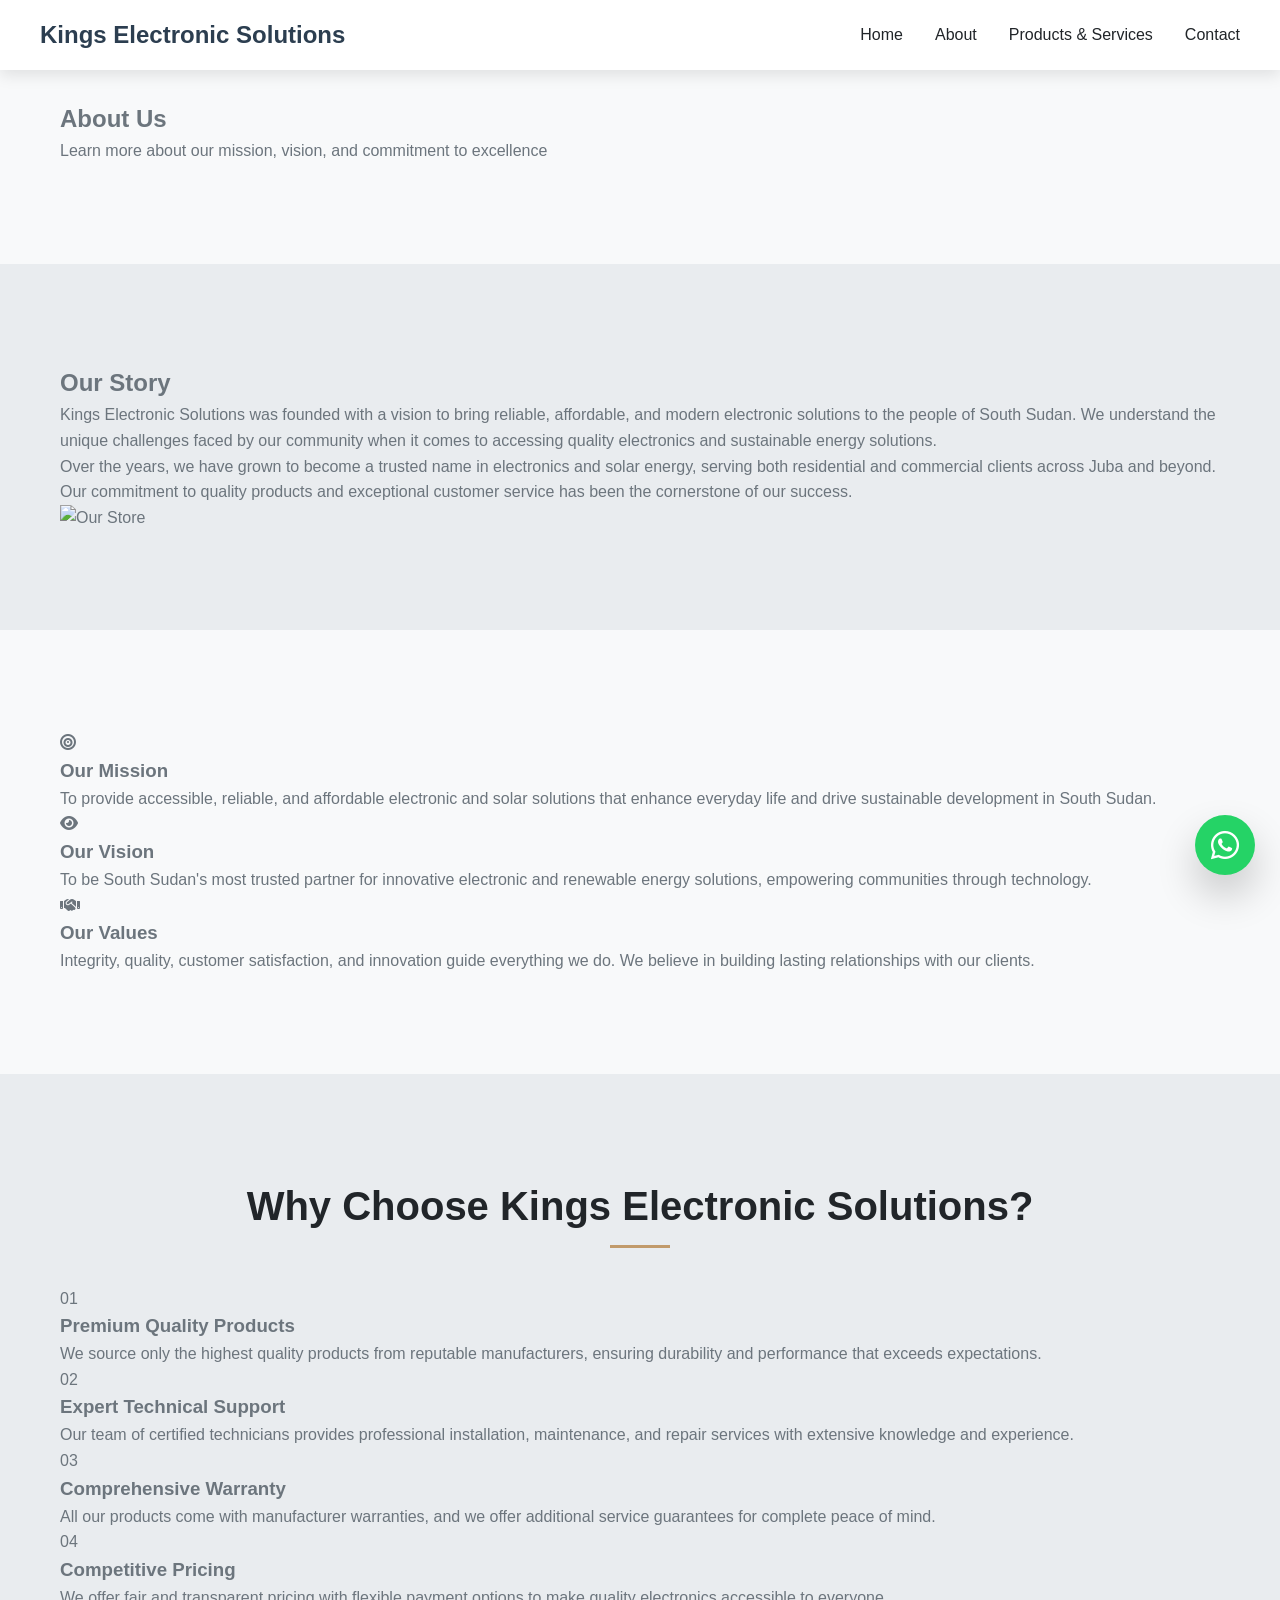
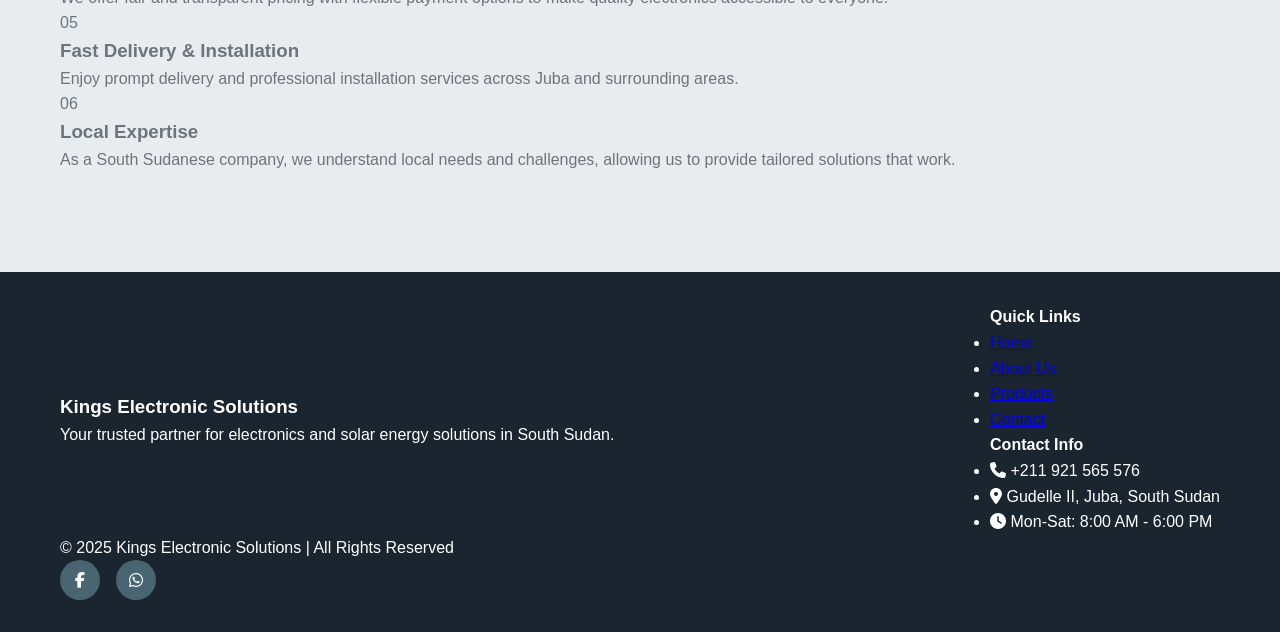
==== about.html @ 8c27eda4 "Add About Us page for Kings Electronic Solutions This file provides an overview of Kings Electronic " ====
<!DOCTYPE html>
<html lang="en">
<head>
    <meta charset="UTF-8">
    <meta name="viewport" content="width=device-width, initial-scale=1.0">
    <meta name="description" content="Learn about Kings Electronic Solutions - Our mission, vision, and why we're South Sudan's leading electronics and solar provider.">
    <title>About Us - Kings Electronic Solutions</title>
    <link rel="stylesheet" href="style.css">
    <link rel="stylesheet" href="https://cdnjs.cloudflare.com/ajax/libs/font-awesome/6.4.0/css/all.min.css">
</head>
<body>
    <!-- Header & Navigation -->
    <header class="header" id="header">
        <nav class="nav container">
            <a href="index.html" class="nav__logo">Kings Electronic Solutions</a>
            <div class="nav__menu" id="nav-menu">
                <ul class="nav__list">
                    <li class="nav__item"><a href="index.html" class="nav__link">Home</a></li>
                    <li class="nav__item"><a href="about.html" class="nav__link active">About</a></li>
                    <li class="nav__item"><a href="products.html" class="nav__link">Products & Services</a></li>
                    <li class="nav__item"><a href="contact.html" class="nav__link">Contact</a></li>
                </ul>
                <div class="nav__close" id="nav-close">
                    <i class="fas fa-times"></i>
                </div>
            </div>
            <div class="nav__toggle" id="nav-toggle">
                <i class="fas fa-bars"></i>
            </div>
        </nav>
    </header>

    <!-- Page Header -->
    <section class="page-header section">
        <div class="page-header__container container">
            <h1 class="page-header__title">About Us</h1>
            <p class="page-header__subtitle">Learn more about our mission, vision, and commitment to excellence</p>
        </div>
    </section>

    <main>
        <!-- About Content -->
        <section class="about-content section">
            <div class="about-content__container container">
                <div class="about-content__grid">
                    <div class="about-content__text">
                        <h2 class="about-content__title">Our Story</h2>
                        <p class="about-content__description">
                            Kings Electronic Solutions was founded with a vision to bring reliable, affordable, and modern electronic 
                            solutions to the people of South Sudan. We understand the unique challenges faced by our community when 
                            it comes to accessing quality electronics and sustainable energy solutions.
                        </p>
                        <p class="about-content__description">
                            Over the years, we have grown to become a trusted name in electronics and solar energy, serving both 
                            residential and commercial clients across Juba and beyond. Our commitment to quality products and 
                            exceptional customer service has been the cornerstone of our success.
                        </p>
                    </div>
                    <div class="about-content__image">
                        <img src="https://images.unsplash.com/photo-1560472354-b33ff0c44a43?ixlib=rb-4.0.3&auto=format&fit=crop&w=600&q=80" alt="Our Store" class="about-content__img">
                    </div>
                </div>
            </div>
        </section>

        <!-- Mission & Vision -->
        <section class="mission-vision section">
            <div class="mission-vision__container container">
                <div class="mission-vision__grid">
                    <div class="mission-vision__card">
                        <div class="mission-vision__icon">
                            <i class="fas fa-bullseye"></i>
                        </div>
                        <h3 class="mission-vision__title">Our Mission</h3>
                        <p class="mission-vision__description">
                            To provide accessible, reliable, and affordable electronic and solar solutions that enhance everyday life 
                            and drive sustainable development in South Sudan.
                        </p>
                    </div>
                    <div class="mission-vision__card">
                        <div class="mission-vision__icon">
                            <i class="fas fa-eye"></i>
                        </div>
                        <h3 class="mission-vision__title">Our Vision</h3>
                        <p class="mission-vision__description">
                            To be South Sudan's most trusted partner for innovative electronic and renewable energy solutions, 
                            empowering communities through technology.
                        </p>
                    </div>
                    <div class="mission-vision__card">
                        <div class="mission-vision__icon">
                            <i class="fas fa-handshake"></i>
                        </div>
                        <h3 class="mission-vision__title">Our Values</h3>
                        <p class="mission-vision__description">
                            Integrity, quality, customer satisfaction, and innovation guide everything we do. We believe in building 
                            lasting relationships with our clients.
                        </p>
                    </div>
                </div>
            </div>
        </section>

        <!-- Why Choose Us -->
        <section class="why-choose section">
            <div class="why-choose__container container">
                <h2 class="section__title">Why Choose Kings Electronic Solutions?</h2>
                <div class="why-choose__grid">
                    <div class="why-choose__item">
                        <div class="why-choose__number">01</div>
                        <h3 class="why-choose__title">Premium Quality Products</h3>
                        <p class="why-choose__description">
                            We source only the highest quality products from reputable manufacturers, ensuring durability and 
                            performance that exceeds expectations.
                        </p>
                    </div>
                    <div class="why-choose__item">
                        <div class="why-choose__number">02</div>
                        <h3 class="why-choose__title">Expert Technical Support</h3>
                        <p class="why-choose__description">
                            Our team of certified technicians provides professional installation, maintenance, and repair services 
                            with extensive knowledge and experience.
                        </p>
                    </div>
                    <div class="why-choose__item">
                        <div class="why-choose__number">03</div>
                        <h3 class="why-choose__title">Comprehensive Warranty</h3>
                        <p class="why-choose__description">
                            All our products come with manufacturer warranties, and we offer additional service guarantees for 
                            complete peace of mind.
                        </p>
                    </div>
                    <div class="why-choose__item">
                        <div class="why-choose__number">04</div>
                        <h3 class="why-choose__title">Competitive Pricing</h3>
                        <p class="why-choose__description">
                            We offer fair and transparent pricing with flexible payment options to make quality electronics 
                            accessible to everyone.
                        </p>
                    </div>
                    <div class="why-choose__item">
                        <div class="why-choose__number">05</div>
                        <h3 class="why-choose__title">Fast Delivery & Installation</h3>
                        <p class="why-choose__description">
                            Enjoy prompt delivery and professional installation services across Juba and surrounding areas.
                        </p>
                    </div>
                    <div class="why-choose__item">
                        <div class="why-choose__number">06</div>
                        <h3 class="why-choose__title">Local Expertise</h3>
                        <p class="why-choose__description">
                            As a South Sudanese company, we understand local needs and challenges, allowing us to provide 
                            tailored solutions that work.
                        </p>
                    </div>
                </div>
            </div>
        </section>
    </main>

    <!-- Footer -->
    <footer class="footer">
        <div class="footer__container container">
            <div class="footer__content">
                <div class="footer__info">
                    <h3 class="footer__logo">Kings Electronic Solutions</h3>
                    <p class="footer__description">Your trusted partner for electronics and solar energy solutions in South Sudan.</p>
                </div>
                <div class="footer__links">
                    <div class="footer__column">
                        <h4 class="footer__title">Quick Links</h4>
                        <ul class="footer__list">
                            <li><a href="index.html" class="footer__link">Home</a></li>
                            <li><a href="about.html" class="footer__link">About Us</a></li>
                            <li><a href="products.html" class="footer__link">Products</a></li>
                            <li><a href="contact.html" class="footer__link">Contact</a></li>
                        </ul>
                    </div>
                    <div class="footer__column">
                        <h4 class="footer__title">Contact Info</h4>
                        <ul class="footer__list">
                            <li><i class="fas fa-phone footer__icon"></i> +211 921 565 576</li>
                            <li><i class="fas fa-map-marker-alt footer__icon"></i> Gudelle II, Juba, South Sudan</li>
                            <li><i class="fas fa-clock footer__icon"></i> Mon-Sat: 8:00 AM - 6:00 PM</li>
                        </ul>
                    </div>
                </div>
            </div>
            <div class="footer__bottom">
                <div class="footer__copyright">
                    <p>&copy; 2025 Kings Electronic Solutions | All Rights Reserved</p>
                </div>
                <div class="footer__social">
                    <a href="#" class="footer__social-link" aria-label="Facebook">
                        <i class="fab fa-facebook-f"></i>
                    </a>
                    <a href="https://wa.me/211921565576" class="footer__social-link" aria-label="WhatsApp">
                        <i class="fab fa-whatsapp"></i>
                    </a>
                </div>
            </div>
        </div>
    </footer>

    <!-- Floating WhatsApp Button -->
    <a href="https://wa.me/211921565576" class="whatsapp__float" target="_blank" aria-label="Chat on WhatsApp">
        <i class="fab fa-whatsapp"></i>
    </a>

    <!-- Back to Top Button -->
    <a href="#" class="back-to-top" id="back-to-top" aria-label="Back to top">
        <i class="fas fa-arrow-up"></i>
    </a>

    <script src="script.js"></script>
</body>
</html>
---- style.css ----
/* === CSS Variables === */
:root {
    --primary: #8B7355;
    --primary-dark: #6B5A45;
    --primary-light: #A89276;
    --secondary: #2C3E50;
    --secondary-dark: #1A252F;
    --secondary-light: #4A6572;
    --accent: #C19A6B;
    --light: #F8F9FA;
    --light-gray: #E9ECEF;
    --dark: #212529;
    --gray: #6C757D;
    --white: #FFFFFF;
    --black: #000000;
    --transition: all 0.3s ease;
    --shadow: 0 5px 15px rgba(0, 0, 0, 0.1);
    --shadow-lg: 0 10px 30px rgba(0, 0, 0, 0.15);
    --shadow-xl: 0 20px 40px rgba(0, 0, 0, 0.2);
    --border-radius: 8px;
    --border-radius-lg: 12px;
    --section-padding: 100px 0;
    --container-width: 1200px;
}

/* === Base Styles === */
* {
    margin: 0;
    padding: 0;
    box-sizing: border-box;
}

html {
    scroll-behavior: smooth;
}

body {
    font-family: 'Segoe UI', Tahoma, Geneva, Verdana, sans-serif;
    line-height: 1.6;
    color: var(--gray);
    background-color: var(--white);
    overflow-x: hidden;
}

.container {
    max-width: var(--container-width);
    margin: 0 auto;
    padding: 0 20px;
}

.section {
    padding: var(--section-padding);
}

.section:nth-child(even) {
    background-color: var(--light);
}

.section:nth-child(odd):not(.home) {
    background-color: var(--light-gray);
}

.section__title {
    font-size: 2.5rem;
    color: var(--dark);
    text-align: center;
    margin-bottom: 3rem;
    position: relative;
}

.section__title::after {
    content: '';
    position: absolute;
    bottom: -10px;
    left: 50%;
    transform: translateX(-50%);
    width: 60px;
    height: 3px;
    background-color: var(--accent);
}

.button {
    display: inline-block;
    padding: 12px 30px;
    background-color: var(--primary);
    color: var(--white);
    text-decoration: none;
    border-radius: var(--border-radius);
    font-weight: 600;
    transition: var(--transition);
    border: none;
    cursor: pointer;
    text-align: center;
}

.button:hover {
    background-color: var(--primary-dark);
    transform: translateY(-2px);
    box-shadow: var(--shadow-lg);
}

/* === Header & Navigation === */
.header {
    position: fixed;
    top: 0;
    left: 0;
    width: 100%;
    background-color: var(--white);
    box-shadow: var(--shadow);
    z-index: 1000;
    transition: var(--transition);
}

.header.sticky {
    background-color: var(--white);
    box-shadow: var(--shadow-lg);
}

.nav {
    display: flex;
    justify-content: space-between;
    align-items: center;
    padding: 1rem 0;
}

.nav__logo {
    font-size: 1.5rem;
    font-weight: 700;
    color: var(--secondary);
    text-decoration: none;
}

.nav__list {
    display: flex;
    list-style: none;
    gap: 2rem;
}

.nav__link {
    text-decoration: none;
    color: var(--dark);
    font-weight: 500;
    transition: var(--transition);
    position: relative;
}

.nav__link:hover {
    color: var(--primary);
}

.nav__link::after {
    content: '';
    position: absolute;
    bottom: -5px;
    left: 0;
    width: 0;
    height: 2px;
    background-color: var(--primary);
    transition: var(--transition);
}

.nav__link:hover::after {
    width: 100%;
}

.nav__toggle, .nav__close {
    display: none;
    cursor: pointer;
    font-size: 1.5rem;
    color: var(--dark);
}

/* === Hero Section === */
.home {
    position: relative;
    height: 100vh;
    overflow: hidden;
}

.home__slider {
    position: absolute;
    top: 0;
    left: 0;
    width: 100%;
    height: 100%;
}

.home__slide {
    position: absolute;
    top: 0;
    left: 0;
    width: 100%;
    height: 100%;
    opacity: 0;
    transition: opacity 1s ease-in-out;
}

.home__slide.active {
    opacity: 1;
}

.home__img {
    width: 100%;
    height: 100%;
    object-fit: cover;
    transform: scale(1.1);
    transition: transform 6s ease-in-out;
}

.home__slide.active .home__img {
    transform: scale(1);
}

.home__overlay {
    position: absolute;
    top: 0;
    left: 0;
    width: 100%;
    height: 100%;
    background: linear-gradient(135deg, rgba(0,0,0,0.6) 0%, rgba(0,0,0,0.4) 100%);
    display: flex;
    align-items: center;
    justify-content: center;
    text-align: center;
}

.home__container {
    z-index: 2;
}

.home__title {
    font-size: 3.5rem;
    color: var(--white);
    margin-bottom: 1rem;
    font-weight: 700;
}

.home__description {
    font-size: 1.3rem;
    color: var(--light-gray);
    margin-bottom: 2rem;
    max-width: 600px;
}

.home__button {
    font-size: 1.1rem;
    padding: 15px 40px;
}

/* === About Section === */
.about__container {
    display: grid;
    grid-template-columns: 2fr 1fr;
    gap: 4rem;
    align-items: center;
}

.about__content {
    display: flex;
    flex-direction: column;
    gap: 2rem;
}

.about__description {
    font-size: 1.1rem;
    line-height: 1.8;
}

.about__details {
    display: grid;
    grid-template-columns: 1fr 1fr;
    gap: 2rem;
}

.about__subtitle {
    font-size: 1.3rem;
    color: var(--secondary);
    margin-bottom: 1rem;
}

.about__list {
    list-style: none;
}

.about__item {
    padding: 0.5rem 0;
    position: relative;
    padding-left: 1.5rem;
}

.about__item::before {
    content: '✓';
    position: absolute;
    left: 0;
    color: var(--accent);
    font-weight: bold;
}

.about__image {
    position: relative;
}

.about__img {
    width: 100%;
    border-radius: var(--border-radius-lg);
    box-shadow: var(--shadow-xl);
}

/* === Products Section === */
.products__grid {
    display: grid;
    grid-template-columns: repeat(auto-fit, minmax(300px, 1fr));
    gap: 2rem;
    margin-bottom: 4rem;
}

.product__card {
    background: var(--white);
    border-radius: var(--border-radius-lg);
    box-shadow: var(--shadow-lg);
    overflow: hidden;
    transition: var(--transition);
    position: relative;
}

.product__card:hover {
    transform: translateY(-5px);
    box-shadow: var(--shadow-xl);
}

.product__image {
    width: 100%;
    height: 200px;
    object-fit: cover;
}

.product__content {
    padding: 1.5rem;
}

.product__name {
    font-size: 1.3rem;
    color: var(--dark);
    margin-bottom: 0.5rem;
}

.product__description {
    color: var(--gray);
    margin-bottom: 1rem;
    line-height: 1.6;
}

.product__button {
    width: 100%;
}

.services__title {
    text-align: center;
    font-size: 2rem;
    color: var(--dark);
    margin-bottom: 2rem;
}

.services__grid {
    display: grid;
    grid-template-columns: repeat(auto-fit, minmax(250px, 1fr));
    gap: 2rem;
}

.service__card {
    background: var(--white);
    padding: 2rem;
    border-radius: var(--border-radius-lg);
    box-shadow: var(--shadow);
    text-align: center;
    transition: var(--transition);
}

.service__card:hover {
    transform: translateY(-3px);
    box-shadow: var(--shadow-lg);
}

.service__icon {
    font-size: 2.5rem;
    color: var(--primary);
    margin-bottom: 1rem;
}

.service__name {
    font-size: 1.2rem;
    color: var(--dark);
    margin-bottom: 1rem;
}

.service__description {
    color: var(--gray);
    line-height: 1.6;
}

/* === Contact Section === */
.contact__content {
    display: grid;
    grid-template-columns: 1fr 1fr;
    gap: 4rem;
}

.contact__info {
    display: flex;
    flex-direction: column;
    gap: 2rem;
}

.contact__subtitle {
    font-size: 1.5rem;
    color: var(--dark);
    margin-bottom: 1rem;
}

.contact__details {
    display: flex;
    flex-direction: column;
    gap: 1.5rem;
}

.contact__item {
    display: flex;
    align-items: flex-start;
    gap: 1rem;
}

.contact__icon {
    font-size: 1.2rem;
    color: var(--primary);
    margin-top: 0.2rem;
}

.contact__label {
    font-size: 1rem;
    color: var(--dark);
    margin-bottom: 0.2rem;
}

.contact__text {
    color: var(--gray);
}

.contact__form {
    display: flex;
    flex-direction: column;
    gap: 1.5rem;
}

.form__group {
    display: flex;
    flex-direction: column;
}

.form__label {
    margin-bottom: 0.5rem;
    color: var(--dark);
    font-weight: 500;
}

.form__input, .form__textarea {
    padding: 12px;
    border: 1px solid var(--light-gray);
    border-radius: var(--border-radius);
    font-size: 1rem;
    transition: var(--transition);
    font-family: inherit;
}

.form__input:focus, .form__textarea:focus {
    outline: none;
    border-color: var(--primary);
    box-shadow: 0 0 0 3px rgba(139, 115, 85, 0.1);
}

.form__textarea {
    resize: vertical;
    min-height: 120px;
}

.form__button {
    align-self: flex-start;
}

/* === Footer === */
.footer {
    background-color: var(--secondary-dark);
    color: var(--white);
    padding: 2rem 0;
}

.footer__content {
    display: flex;
    justify-content: space-between;
    align-items: center;
}

.footer__social {
    display: flex;
    gap: 1rem;
}

.footer__social-link {
    display: inline-flex;
    align-items: center;
    justify-content: center;
    width: 40px;
    height: 40px;
    background-color: var(--secondary-light);
    color: var(--white);
    border-radius: 50%;
    text-decoration: none;
    transition: var(--transition);
}

.footer__social-link:hover {
    background-color: var(--accent);
    transform: translateY(-2px);
}

/* === Floating Elements === */
.whatsapp__float {
    position: fixed;
    bottom: 25px;
    right: 25px;
    width: 60px;
    height: 60px;
    background-color: #25D366;
    color: var(--white);
    border-radius: 50%;
    text-align: center;
    font-size: 2rem;
    box-shadow: var(--shadow-xl);
    z-index: 100;
    display: flex;
    align-items: center;
    justify-content: center;
    text-decoration: none;
    transition: var(--transition);
}

.whatsapp__float:hover {
    transform: scale(1.1);
    background-color: #128C7E;
}

.back-to-top {
    position: fixed;
    bottom: 25px;
    left: 25px;
    width: 50px;
    height: 50px;
    background-color: var(--primary);
    color: var(--white);
    border-radius: 50%;
    text-align: center;
    font-size: 1.2rem;
    box-shadow: var(--shadow);
    z-index: 99;
    display: flex;
    align-items: center;
    justify-content: center;
    text-decoration: none;
    transition: var(--transition);
    opacity: 0;
    visibility: hidden;
}

.back-to-top.show {
    opacity: 1;
    visibility: visible;
}

.back-to-top:hover {
    background-color: var(--primary-dark);
    transform: translateY(-2px);
}

/* === Responsive Design === */
@media screen and (max-width: 1024px) {
    .about__container {
        grid-template-columns: 1fr;
        gap: 3rem;
    }
    
    .about__image {
        order: -1;
    }
    
    .about__img {
        max-width: 500px;
        margin: 0 auto;
        display: block;
    }
}

@media screen and (max-width: 768px) {
    .section__title {
        font-size: 2rem;
    }
    
    .home__title {
        font-size: 2.5rem;
    }
    
    .home__description {
        font-size: 1.1rem;
    }
    
    .nav__menu {
        position: fixed;
        top: 0;
        right: -100%;
        width: 80%;
        height: 100vh;
        background-color: var(--white);
        box-shadow: var(--shadow-xl);
        transition: var(--transition);
        padding: 6rem 2rem 2rem;
    }
    
    .nav__menu.show {
        right: 0;
    }
    
    .nav__list {
        flex-direction: column;
        gap: 1.5rem;
    }
    
    .nav__toggle, .nav__close {
        display: block;
    }
    
    .nav__close {
        position: absolute;
        top: 1rem;
        right: 1rem;
    }
    
    .about__details {
        grid-template-columns: 1fr;
    }
    
    .contact__content {
        grid-template-columns: 1fr;
        gap: 3rem;
    }
    
    .footer__content {
        flex-direction: column;
        gap: 1rem;
        text-align: center;
    }
}

@media screen and (max-width: 480px) {
    .container {
        padding: 0 15px;
    }
    
    .section {
        padding: 60px 0;
    }
    
    .home__title {
        font-size: 2rem;
    }
    
    .home__description {
        font-size: 1rem;
    }
    
    .section__title {
        font-size: 1.8rem;
    }
    
    .products__grid {
        grid-template-columns: 1fr;
    }
    
    .services__grid {
        grid-template-columns: 1fr;
    }
    
    .whatsapp__float {
        width: 50px;
        height: 50px;
        font-size: 1.5rem;
        bottom: 20px;
        right: 20px;
    }
    
    .back-to-top {
        width: 45px;
        height: 45px;
        font-size: 1rem;
        bottom: 20px;
        left: 20px;
    }
}
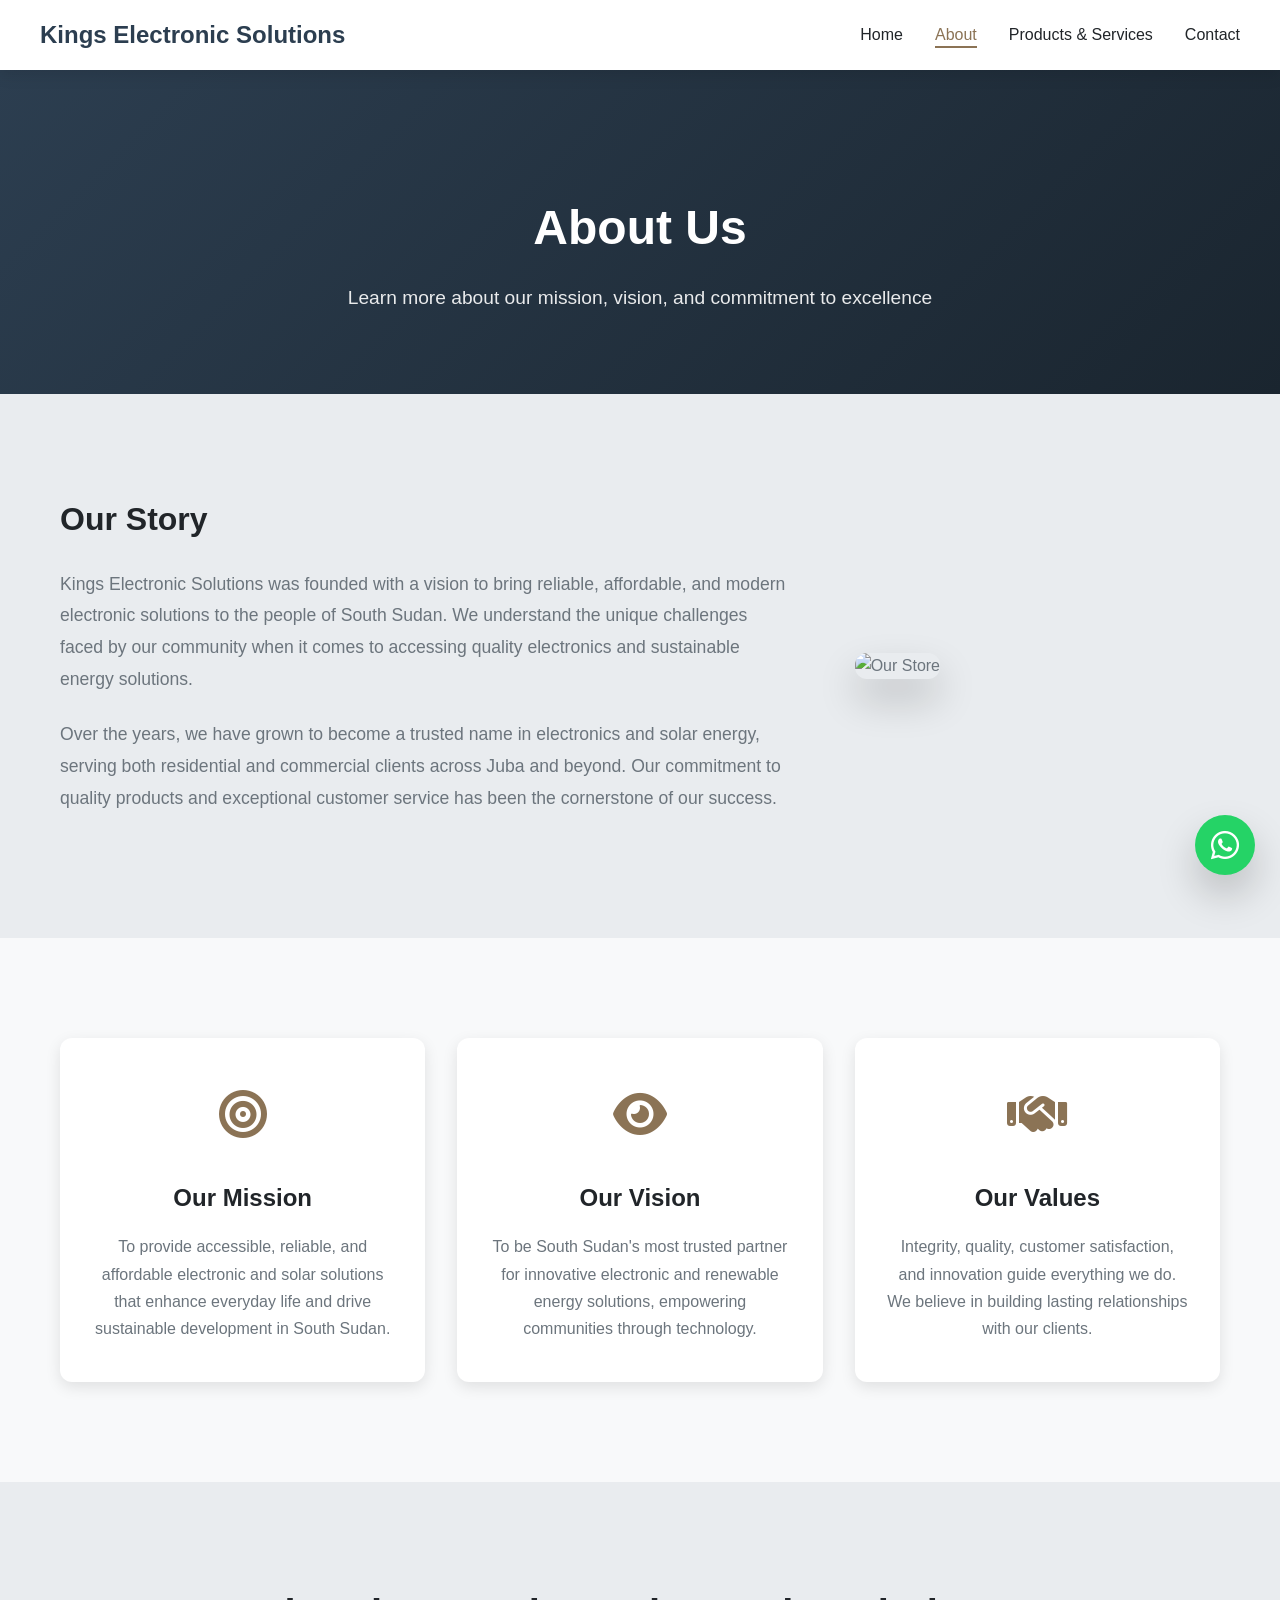
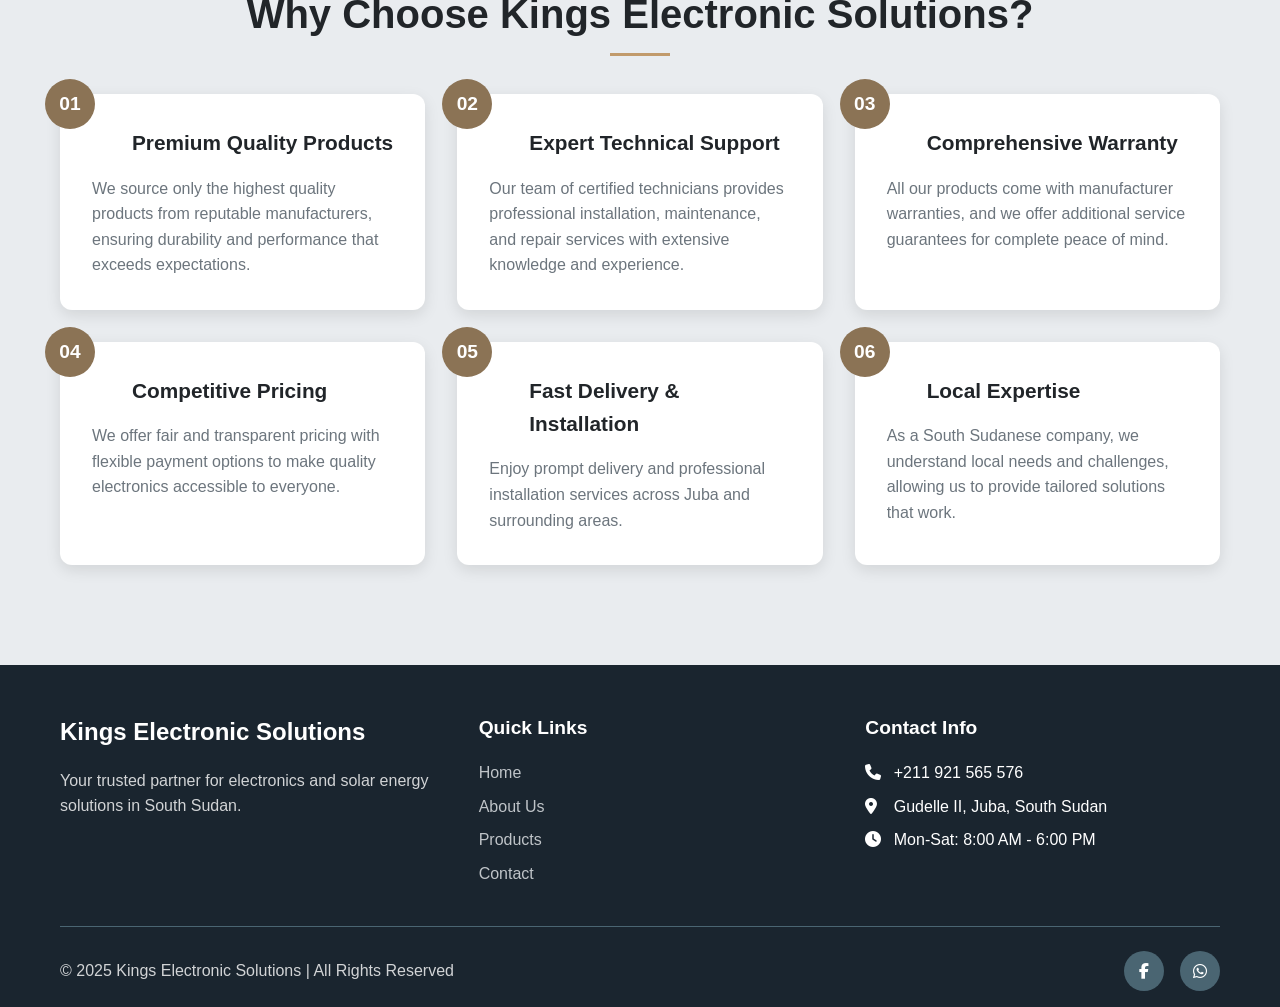
==== commit cb897c5b: "Update about.html" ====
--- a/about.html
+++ b/about.html
@@ -57,7 +57,7 @@
                         </p>
                     </div>
                     <div class="about-content__image">
-                        <img src="https://images.unsplash.com/photo-1560472354-b33ff0c44a43?ixlib=rb-4.0.3&auto=format&fit=crop&w=600&q=80" alt="Our Store" class="about-content__img">
+                        <img src="assets/asha.jpg" alt="Our Store" class="about-content__img">
                     </div>
                 </div>
             </div>
--- a/style.css
+++ b/style.css
@@ -52,11 +52,11 @@
     padding: var(--section-padding);
 }
 
-.section:nth-child(even) {
+.section:nth-child(even):not(.home, .page-header) {
     background-color: var(--light);
 }
 
-.section:nth-child(odd):not(.home) {
+.section:nth-child(odd):not(.home, .page-header) {
     background-color: var(--light-gray);
 }
 
@@ -99,6 +99,17 @@
     box-shadow: var(--shadow-lg);
 }
 
+.button--outline {
+    background-color: transparent;
+    border: 2px solid var(--primary);
+    color: var(--primary);
+}
+
+.button--outline:hover {
+    background-color: var(--primary);
+    color: var(--white);
+}
+
 /* === Header & Navigation === */
 .header {
     position: fixed;
@@ -144,7 +155,8 @@
     position: relative;
 }
 
-.nav__link:hover {
+.nav__link:hover,
+.nav__link.active {
     color: var(--primary);
 }
 
@@ -159,7 +171,8 @@
     transition: var(--transition);
 }
 
-.nav__link:hover::after {
+.nav__link:hover::after,
+.nav__link.active::after {
     width: 100%;
 }
 
@@ -168,6 +181,28 @@
     cursor: pointer;
     font-size: 1.5rem;
     color: var(--dark);
+}
+
+/* === Page Header === */
+.page-header {
+    background: linear-gradient(135deg, var(--secondary) 0%, var(--secondary-dark) 100%);
+    color: var(--white);
+    text-align: center;
+    padding: 120px 0 80px;
+    margin-top: 70px;
+}
+
+.page-header__title {
+    font-size: 3rem;
+    margin-bottom: 1rem;
+    font-weight: 700;
+}
+
+.page-header__subtitle {
+    font-size: 1.2rem;
+    opacity: 0.9;
+    max-width: 600px;
+    margin: 0 auto;
 }
 
 /* === Hero Section === */
@@ -175,6 +210,7 @@
     position: relative;
     height: 100vh;
     overflow: hidden;
+    margin-top: 70px;
 }
 
 .home__slider {
@@ -247,48 +283,321 @@
     padding: 15px 40px;
 }
 
-/* === About Section === */
-.about__container {
+/* === Featured Products === */
+.featured__grid {
+    display: grid;
+    grid-template-columns: repeat(auto-fit, minmax(350px, 1fr));
+    gap: 2rem;
+}
+
+.featured__card {
+    background: var(--white);
+    border-radius: var(--border-radius-lg);
+    box-shadow: var(--shadow-lg);
+    overflow: hidden;
+    transition: var(--transition);
+}
+
+.featured__card:hover {
+    transform: translateY(-5px);
+    box-shadow: var(--shadow-xl);
+}
+
+.featured__image {
+    height: 250px;
+    overflow: hidden;
+}
+
+.featured__image img {
+    width: 100%;
+    height: 100%;
+    object-fit: cover;
+    transition: var(--transition);
+}
+
+.featured__card:hover .featured__image img {
+    transform: scale(1.05);
+}
+
+.featured__content {
+    padding: 1.5rem;
+}
+
+.featured__name {
+    font-size: 1.3rem;
+    color: var(--dark);
+    margin-bottom: 0.5rem;
+}
+
+.featured__description {
+    color: var(--gray);
+    margin-bottom: 1.5rem;
+    line-height: 1.6;
+}
+
+.featured__button {
+    width: 100%;
+}
+
+/* === Services Preview === */
+.services-preview__grid {
+    display: grid;
+    grid-template-columns: repeat(auto-fit, minmax(250px, 1fr));
+    gap: 2rem;
+    margin-bottom: 3rem;
+}
+
+.service-preview__card {
+    background: var(--white);
+    padding: 2rem;
+    border-radius: var(--border-radius-lg);
+    box-shadow: var(--shadow);
+    text-align: center;
+    transition: var(--transition);
+}
+
+.service-preview__card:hover {
+    transform: translateY(-3px);
+    box-shadow: var(--shadow-lg);
+}
+
+.service-preview__icon {
+    font-size: 2.5rem;
+    color: var(--primary);
+    margin-bottom: 1rem;
+}
+
+.service-preview__name {
+    font-size: 1.2rem;
+    color: var(--dark);
+    margin-bottom: 1rem;
+}
+
+.service-preview__description {
+    color: var(--gray);
+    line-height: 1.6;
+}
+
+.services-preview__action {
+    text-align: center;
+}
+
+/* === About Content === */
+.about-content__grid {
     display: grid;
     grid-template-columns: 2fr 1fr;
     gap: 4rem;
     align-items: center;
 }
 
-.about__content {
-    display: flex;
-    flex-direction: column;
-    gap: 2rem;
-}
-
-.about__description {
+.about-content__title {
+    font-size: 2rem;
+    color: var(--dark);
+    margin-bottom: 1.5rem;
+}
+
+.about-content__description {
     font-size: 1.1rem;
     line-height: 1.8;
-}
-
-.about__details {
+    margin-bottom: 1.5rem;
+    color: var(--gray);
+}
+
+.about-content__image {
+    position: relative;
+}
+
+.about-content__img {
+    width: 100%;
+    border-radius: var(--border-radius-lg);
+    box-shadow: var(--shadow-xl);
+}
+
+/* === Mission & Vision === */
+.mission-vision__grid {
     display: grid;
-    grid-template-columns: 1fr 1fr;
+    grid-template-columns: repeat(auto-fit, minmax(300px, 1fr));
     gap: 2rem;
 }
 
-.about__subtitle {
+.mission-vision__card {
+    background: var(--white);
+    padding: 2.5rem 2rem;
+    border-radius: var(--border-radius-lg);
+    box-shadow: var(--shadow);
+    text-align: center;
+    transition: var(--transition);
+}
+
+.mission-vision__card:hover {
+    transform: translateY(-5px);
+    box-shadow: var(--shadow-lg);
+}
+
+.mission-vision__icon {
+    font-size: 3rem;
+    color: var(--primary);
+    margin-bottom: 1.5rem;
+}
+
+.mission-vision__title {
+    font-size: 1.5rem;
+    color: var(--dark);
+    margin-bottom: 1rem;
+}
+
+.mission-vision__description {
+    color: var(--gray);
+    line-height: 1.7;
+}
+
+/* === Why Choose Us === */
+.why-choose__grid {
+    display: grid;
+    grid-template-columns: repeat(auto-fit, minmax(350px, 1fr));
+    gap: 2rem;
+}
+
+.why-choose__item {
+    background: var(--white);
+    padding: 2rem;
+    border-radius: var(--border-radius-lg);
+    box-shadow: var(--shadow);
+    transition: var(--transition);
+    position: relative;
+}
+
+.why-choose__item:hover {
+    transform: translateY(-3px);
+    box-shadow: var(--shadow-lg);
+}
+
+.why-choose__number {
+    position: absolute;
+    top: -15px;
+    left: -15px;
+    width: 50px;
+    height: 50px;
+    background: var(--primary);
+    color: var(--white);
+    border-radius: 50%;
+    display: flex;
+    align-items: center;
+    justify-content: center;
+    font-size: 1.2rem;
+    font-weight: 700;
+}
+
+.why-choose__title {
     font-size: 1.3rem;
-    color: var(--secondary);
-    margin-bottom: 1rem;
-}
-
-.about__list {
+    color: var(--dark);
+    margin-bottom: 1rem;
+    margin-left: 40px;
+}
+
+.why-choose__description {
+    color: var(--gray);
+    line-height: 1.6;
+}
+
+/* === Products Page === */
+.products-page__grid {
+    display: grid;
+    grid-template-columns: repeat(auto-fit, minmax(300px, 1fr));
+    gap: 2rem;
+}
+
+.product-page__card {
+    background: var(--white);
+    border-radius: var(--border-radius-lg);
+    box-shadow: var(--shadow-lg);
+    overflow: hidden;
+    transition: var(--transition);
+    position: relative;
+}
+
+.product-page__card:hover {
+    transform: translateY(-5px);
+    box-shadow: var(--shadow-xl);
+}
+
+.product-page__image {
+    width: 100%;
+    height: 200px;
+    object-fit: cover;
+}
+
+.product-page__content {
+    padding: 1.5rem;
+}
+
+.product-page__name {
+    font-size: 1.3rem;
+    color: var(--dark);
+    margin-bottom: 0.5rem;
+}
+
+.product-page__description {
+    color: var(--gray);
+    margin-bottom: 1rem;
+    line-height: 1.6;
+}
+
+.product-page__button {
+    width: 100%;
+}
+
+/* === Services Page === */
+.services-page__grid {
+    display: grid;
+    grid-template-columns: repeat(auto-fit, minmax(300px, 1fr));
+    gap: 2rem;
+}
+
+.service-page__card {
+    background: var(--white);
+    padding: 2rem;
+    border-radius: var(--border-radius-lg);
+    box-shadow: var(--shadow-lg);
+    transition: var(--transition);
+    text-align: center;
+}
+
+.service-page__card:hover {
+    transform: translateY(-5px);
+    box-shadow: var(--shadow-xl);
+}
+
+.service-page__icon {
+    font-size: 3rem;
+    color: var(--primary);
+    margin-bottom: 1.5rem;
+}
+
+.service-page__title {
+    font-size: 1.5rem;
+    color: var(--dark);
+    margin-bottom: 1rem;
+}
+
+.service-page__description {
+    color: var(--gray);
+    margin-bottom: 1.5rem;
+    line-height: 1.6;
+}
+
+.service-page__features {
     list-style: none;
-}
-
-.about__item {
+    text-align: left;
+}
+
+.service-page__features li {
     padding: 0.5rem 0;
     position: relative;
     padding-left: 1.5rem;
 }
 
-.about__item::before {
+.service-page__features li::before {
     content: '✓';
     position: absolute;
     left: 0;
@@ -296,207 +605,279 @@
     font-weight: bold;
 }
 
-.about__image {
-    position: relative;
-}
-
-.about__img {
-    width: 100%;
-    border-radius: var(--border-radius-lg);
-    box-shadow: var(--shadow-xl);
-}
-
-/* === Products Section === */
-.products__grid {
+/* === CTA Section === */
+.cta {
+    background: linear-gradient(135deg, var(--secondary) 0%, var(--secondary-dark) 100%);
+    color: var(--white);
+    text-align: center;
+}
+
+.cta__title {
+    font-size: 2.5rem;
+    margin-bottom: 1rem;
+}
+
+.cta__description {
+    font-size: 1.2rem;
+    margin-bottom: 2rem;
+    opacity: 0.9;
+    max-width: 600px;
+    margin-left: auto;
+    margin-right: auto;
+}
+
+.cta__buttons {
+    display: flex;
+    gap: 1rem;
+    justify-content: center;
+    flex-wrap: wrap;
+}
+
+/* === Contact Page === */
+.contact-page__grid {
     display: grid;
-    grid-template-columns: repeat(auto-fit, minmax(300px, 1fr));
+    grid-template-columns: 1fr 1fr;
+    gap: 4rem;
+}
+
+.contact-page__info {
+    display: flex;
+    flex-direction: column;
     gap: 2rem;
-    margin-bottom: 4rem;
-}
-
-.product__card {
-    background: var(--white);
-    border-radius: var(--border-radius-lg);
-    box-shadow: var(--shadow-lg);
-    overflow: hidden;
-    transition: var(--transition);
-    position: relative;
-}
-
-.product__card:hover {
-    transform: translateY(-5px);
-    box-shadow: var(--shadow-xl);
-}
-
-.product__image {
-    width: 100%;
-    height: 200px;
-    object-fit: cover;
-}
-
-.product__content {
-    padding: 1.5rem;
-}
-
-.product__name {
-    font-size: 1.3rem;
-    color: var(--dark);
+}
+
+.contact-page__title {
+    font-size: 2rem;
+    color: var(--dark);
+    margin-bottom: 1rem;
+}
+
+.contact-page__description {
+    color: var(--gray);
+    line-height: 1.7;
+}
+
+.contact-page__details {
+    display: flex;
+    flex-direction: column;
+    gap: 1.5rem;
+}
+
+.contact-page__item {
+    display: flex;
+    align-items: flex-start;
+    gap: 1rem;
+}
+
+.contact-page__icon {
+    font-size: 1.2rem;
+    color: var(--primary);
+    margin-top: 0.2rem;
+    min-width: 20px;
+}
+
+.contact-page__label {
+    font-size: 1.1rem;
+    color: var(--dark);
+    margin-bottom: 0.2rem;
+}
+
+.contact-page__text {
+    color: var(--gray);
+}
+
+.contact-page__social {
+    margin-top: 2rem;
+}
+
+.contact-page__social-title {
+    font-size: 1.2rem;
+    color: var(--dark);
+    margin-bottom: 1rem;
+}
+
+.contact-page__social-links {
+    display: flex;
+    gap: 1rem;
+}
+
+.contact-page__social-link {
+    display: inline-flex;
+    align-items: center;
+    justify-content: center;
+    width: 40px;
+    height: 40px;
+    background-color: var(--secondary);
+    color: var(--white);
+    border-radius: 50%;
+    text-decoration: none;
+    transition: var(--transition);
+}
+
+.contact-page__social-link:hover {
+    background-color: var(--primary);
+    transform: translateY(-2px);
+}
+
+.contact-form {
+    display: flex;
+    flex-direction: column;
+    gap: 1.5rem;
+}
+
+.form__group {
+    display: flex;
+    flex-direction: column;
+}
+
+.form__label {
     margin-bottom: 0.5rem;
-}
-
-.product__description {
-    color: var(--gray);
-    margin-bottom: 1rem;
-    line-height: 1.6;
-}
-
-.product__button {
-    width: 100%;
-}
-
-.services__title {
-    text-align: center;
-    font-size: 2rem;
-    color: var(--dark);
-    margin-bottom: 2rem;
-}
-
-.services__grid {
+    color: var(--dark);
+    font-weight: 500;
+}
+
+.form__input, .form__textarea, .form__select {
+    padding: 12px;
+    border: 1px solid var(--light-gray);
+    border-radius: var(--border-radius);
+    font-size: 1rem;
+    transition: var(--transition);
+    font-family: inherit;
+}
+
+.form__input:focus, .form__textarea:focus, .form__select:focus {
+    outline: none;
+    border-color: var(--primary);
+    box-shadow: 0 0 0 3px rgba(139, 115, 85, 0.1);
+}
+
+.form__textarea {
+    resize: vertical;
+    min-height: 120px;
+}
+
+.form__button {
+    align-self: flex-start;
+}
+
+/* === Map Section === */
+.map-section__content {
     display: grid;
-    grid-template-columns: repeat(auto-fit, minmax(250px, 1fr));
-    gap: 2rem;
-}
-
-.service__card {
+    grid-template-columns: 2fr 1fr;
+    gap: 3rem;
+    align-items: start;
+}
+
+.map-section__info {
     background: var(--white);
     padding: 2rem;
     border-radius: var(--border-radius-lg);
     box-shadow: var(--shadow);
-    text-align: center;
-    transition: var(--transition);
-}
-
-.service__card:hover {
-    transform: translateY(-3px);
-    box-shadow: var(--shadow-lg);
-}
-
-.service__icon {
-    font-size: 2.5rem;
+}
+
+.map-section__title {
+    font-size: 1.5rem;
+    color: var(--dark);
+    margin-bottom: 1rem;
+}
+
+.map-section__description {
+    color: var(--gray);
+    margin-bottom: 1.5rem;
+    line-height: 1.6;
+}
+
+.map-section__details {
+    display: flex;
+    flex-direction: column;
+    gap: 1rem;
+}
+
+.map-section__item {
+    display: flex;
+    align-items: center;
+    gap: 1rem;
+    color: var(--gray);
+}
+
+.map-section__item i {
     color: var(--primary);
-    margin-bottom: 1rem;
-}
-
-.service__name {
-    font-size: 1.2rem;
-    color: var(--dark);
-    margin-bottom: 1rem;
-}
-
-.service__description {
-    color: var(--gray);
-    line-height: 1.6;
-}
-
-/* === Contact Section === */
-.contact__content {
-    display: grid;
-    grid-template-columns: 1fr 1fr;
-    gap: 4rem;
-}
-
-.contact__info {
-    display: flex;
-    flex-direction: column;
-    gap: 2rem;
-}
-
-.contact__subtitle {
-    font-size: 1.5rem;
-    color: var(--dark);
-    margin-bottom: 1rem;
-}
-
-.contact__details {
-    display: flex;
-    flex-direction: column;
-    gap: 1.5rem;
-}
-
-.contact__item {
-    display: flex;
-    align-items: flex-start;
-    gap: 1rem;
-}
-
-.contact__icon {
-    font-size: 1.2rem;
-    color: var(--primary);
-    margin-top: 0.2rem;
-}
-
-.contact__label {
-    font-size: 1rem;
-    color: var(--dark);
-    margin-bottom: 0.2rem;
-}
-
-.contact__text {
-    color: var(--gray);
-}
-
-.contact__form {
-    display: flex;
-    flex-direction: column;
-    gap: 1.5rem;
-}
-
-.form__group {
-    display: flex;
-    flex-direction: column;
-}
-
-.form__label {
-    margin-bottom: 0.5rem;
-    color: var(--dark);
-    font-weight: 500;
-}
-
-.form__input, .form__textarea {
-    padding: 12px;
-    border: 1px solid var(--light-gray);
-    border-radius: var(--border-radius);
-    font-size: 1rem;
-    transition: var(--transition);
-    font-family: inherit;
-}
-
-.form__input:focus, .form__textarea:focus {
-    outline: none;
-    border-color: var(--primary);
-    box-shadow: 0 0 0 3px rgba(139, 115, 85, 0.1);
-}
-
-.form__textarea {
-    resize: vertical;
-    min-height: 120px;
-}
-
-.form__button {
-    align-self: flex-start;
+    width: 20px;
 }
 
 /* === Footer === */
 .footer {
     background-color: var(--secondary-dark);
     color: var(--white);
-    padding: 2rem 0;
+    padding: 3rem 0 1rem;
 }
 
 .footer__content {
+    display: grid;
+    grid-template-columns: 1fr 2fr;
+    gap: 3rem;
+    margin-bottom: 2rem;
+}
+
+.footer__logo {
+    font-size: 1.5rem;
+    font-weight: 700;
+    margin-bottom: 1rem;
+    color: var(--white);
+}
+
+.footer__description {
+    opacity: 0.8;
+    line-height: 1.6;
+}
+
+.footer__links {
+    display: grid;
+    grid-template-columns: repeat(2, 1fr);
+    gap: 2rem;
+}
+
+.footer__title {
+    font-size: 1.2rem;
+    margin-bottom: 1rem;
+    color: var(--white);
+}
+
+.footer__list {
+    list-style: none;
+}
+
+.footer__list li {
+    margin-bottom: 0.5rem;
+}
+
+.footer__link {
+    color: var(--light-gray);
+    text-decoration: none;
+    transition: var(--transition);
+    opacity: 0.8;
+}
+
+.footer__link:hover {
+    color: var(--accent);
+    opacity: 1;
+}
+
+.footer__icon {
+    margin-right: 0.5rem;
+    width: 16px;
+}
+
+.footer__bottom {
+    border-top: 1px solid var(--secondary-light);
+    padding-top: 1.5rem;
     display: flex;
     justify-content: space-between;
     align-items: center;
+}
+
+.footer__copyright {
+    opacity: 0.8;
 }
 
 .footer__social {
@@ -520,6 +901,81 @@
 .footer__social-link:hover {
     background-color: var(--accent);
     transform: translateY(-2px);
+}
+
+/* === Modal === */
+.modal {
+    position: fixed;
+    top: 0;
+    left: 0;
+    width: 100%;
+    height: 100%;
+    background-color: rgba(0, 0, 0, 0.7);
+    display: flex;
+    align-items: center;
+    justify-content: center;
+    z-index: 2000;
+    padding: 20px;
+    opacity: 0;
+    visibility: hidden;
+    transition: var(--transition);
+}
+
+.modal.active {
+    opacity: 1;
+    visibility: visible;
+}
+
+.modal__content {
+    background: var(--white);
+    border-radius: var(--border-radius-lg);
+    box-shadow: var(--shadow-xl);
+    max-width: 500px;
+    width: 100%;
+    max-height: 90vh;
+    overflow-y: auto;
+    transform: translateY(20px);
+    transition: var(--transition);
+}
+
+.modal.active .modal__content {
+    transform: translateY(0);
+}
+
+.modal__header {
+    display: flex;
+    justify-content: space-between;
+    align-items: center;
+    padding: 1.5rem;
+    border-bottom: 1px solid var(--light-gray);
+}
+
+.modal__title {
+    color: var(--dark);
+    margin: 0;
+}
+
+.modal__close {
+    background: none;
+    border: none;
+    font-size: 1.5rem;
+    cursor: pointer;
+    color: var(--gray);
+    transition: var(--transition);
+}
+
+.modal__close:hover {
+    color: var(--dark);
+}
+
+.modal__body {
+    padding: 1.5rem;
+}
+
+.modal__form {
+    display: flex;
+    flex-direction: column;
+    gap: 1.5rem;
 }
 
 /* === Floating Elements === */
@@ -582,19 +1038,16 @@
 
 /* === Responsive Design === */
 @media screen and (max-width: 1024px) {
-    .about__container {
+    .about-content__grid,
+    .contact-page__grid,
+    .map-section__content {
         grid-template-columns: 1fr;
         gap: 3rem;
     }
     
-    .about__image {
-        order: -1;
-    }
-    
-    .about__img {
-        max-width: 500px;
-        margin: 0 auto;
-        display: block;
+    .footer__content {
+        grid-template-columns: 1fr;
+        gap: 2rem;
     }
 }
 
@@ -609,6 +1062,10 @@
     
     .home__description {
         font-size: 1.1rem;
+    }
+    
+    .page-header__title {
+        font-size: 2.5rem;
     }
     
     .nav__menu {
@@ -642,20 +1099,30 @@
         right: 1rem;
     }
     
-    .about__details {
+    .featured__grid,
+    .mission-vision__grid,
+    .why-choose__grid,
+    .products-page__grid,
+    .services-page__grid,
+    .services-preview__grid {
         grid-template-columns: 1fr;
     }
     
-    .contact__content {
+    .footer__links {
         grid-template-columns: 1fr;
-        gap: 3rem;
-    }
-    
-    .footer__content {
+        gap: 1.5rem;
+    }
+    
+    .footer__bottom {
         flex-direction: column;
         gap: 1rem;
         text-align: center;
     }
+    
+    .cta__buttons {
+        flex-direction: column;
+        align-items: center;
+    }
 }
 
 @media screen and (max-width: 480px) {
@@ -675,16 +1142,12 @@
         font-size: 1rem;
     }
     
+    .page-header__title {
+        font-size: 2rem;
+    }
+    
     .section__title {
         font-size: 1.8rem;
-    }
-    
-    .products__grid {
-        grid-template-columns: 1fr;
-    }
-    
-    .services__grid {
-        grid-template-columns: 1fr;
     }
     
     .whatsapp__float {
